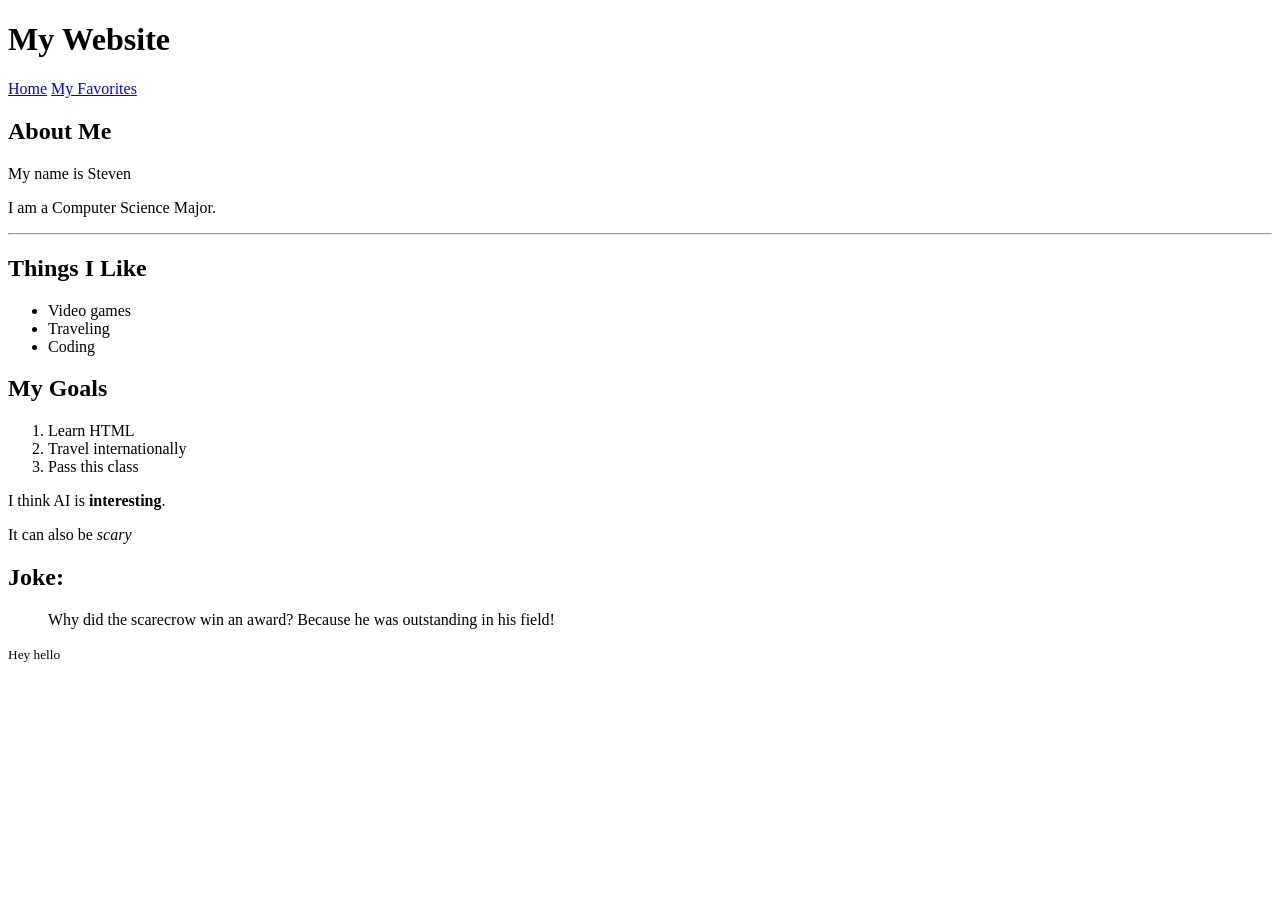
==== index.html @ 56008200 "simple website" ====
<!doctype html>
<html lang="en">
  <head>
    <meta charset="utf-8" />
    <title>My Website</title>
  </head>
  <body>
    <header>
      <h1>My Website</h1>
      <nav>
        <a href="index.html">Home</a>
        <a href="favorites.html">My Favorites</a>
      </nav>
    </header>

    <main>
      <div>
        <h2>About Me</h2>
        <p>My name is Steven</p>
        <p>I am a Computer Science Major.</p>
      </div>

      <hr />

      <section>
        <h2>Things I Like</h2>
        <ul>
          <li>Video games</li>
          <li>Traveling</li>
          <li>Coding</li>
        </ul>
      </section>

      <section>
        <h2>My Goals</h2>
        <ol>
          <li>Learn HTML</li>
          <li>Travel internationally</li>
          <li>Pass this class</li>
        </ol>
        <p>I think AI is <strong>interesting</strong>.</p>
        <p>It can also be <em>scary</em></p>
      </section>

      <article>
        <h2>Joke:</h2>
        <blockquote>
          <p>
            Why did the scarecrow win an award? Because he was outstanding in
            his field!
          </p>
        </blockquote>
      </article>
    </main>

    <footer>
      <p><small>Hey hello</small></p>
    </footer>
  </body>
</html>
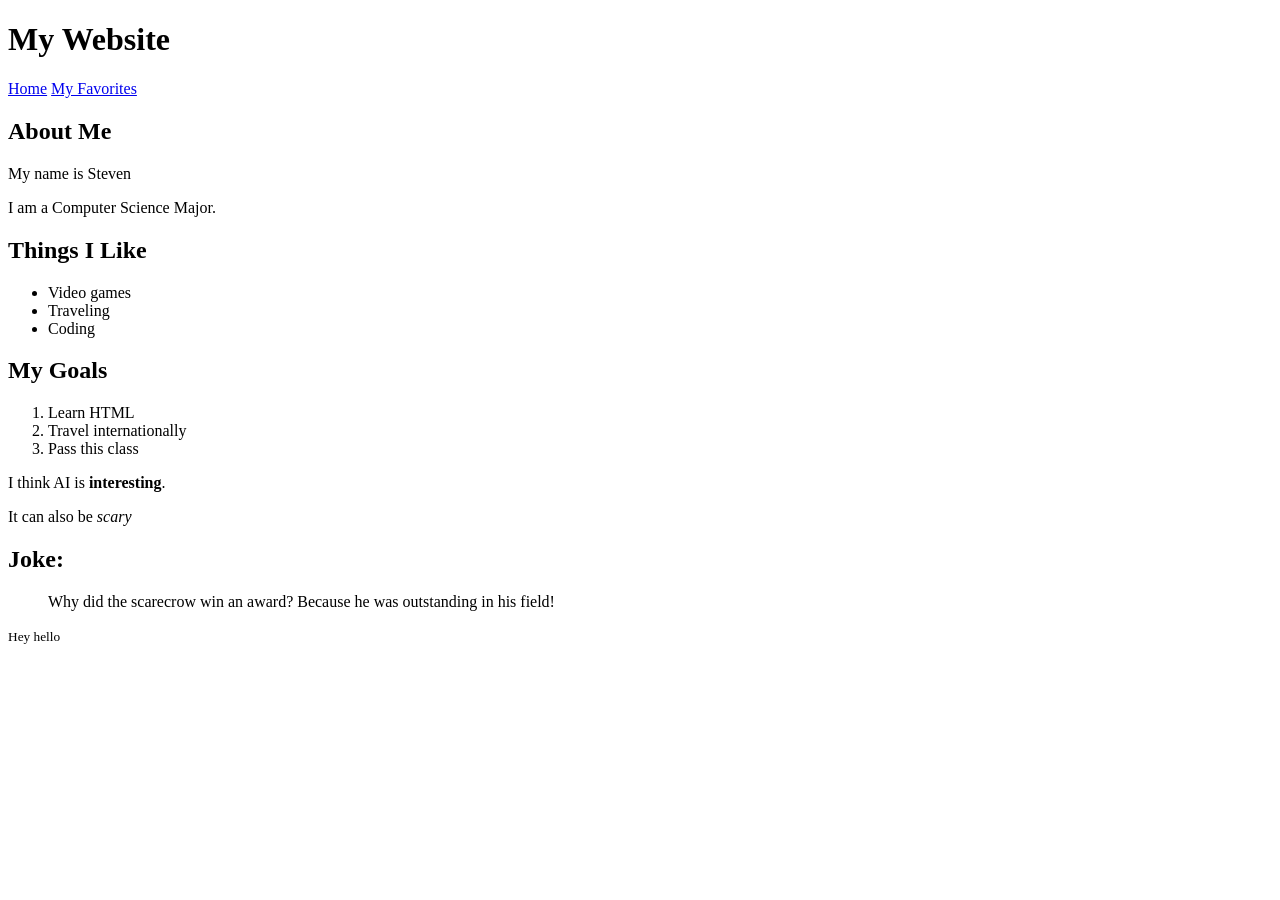
==== commit e4fb7261: "FIXES" ====
--- a/index.html
+++ b/index.html
@@ -1,7 +1,6 @@
 <!doctype html>
 <html lang="en">
   <head>
-    <meta charset="utf-8" />
     <title>My Website</title>
   </head>
   <body>
@@ -19,8 +18,6 @@
         <p>My name is Steven</p>
         <p>I am a Computer Science Major.</p>
       </div>
-
-      <hr />
 
       <section>
         <h2>Things I Like</h2>
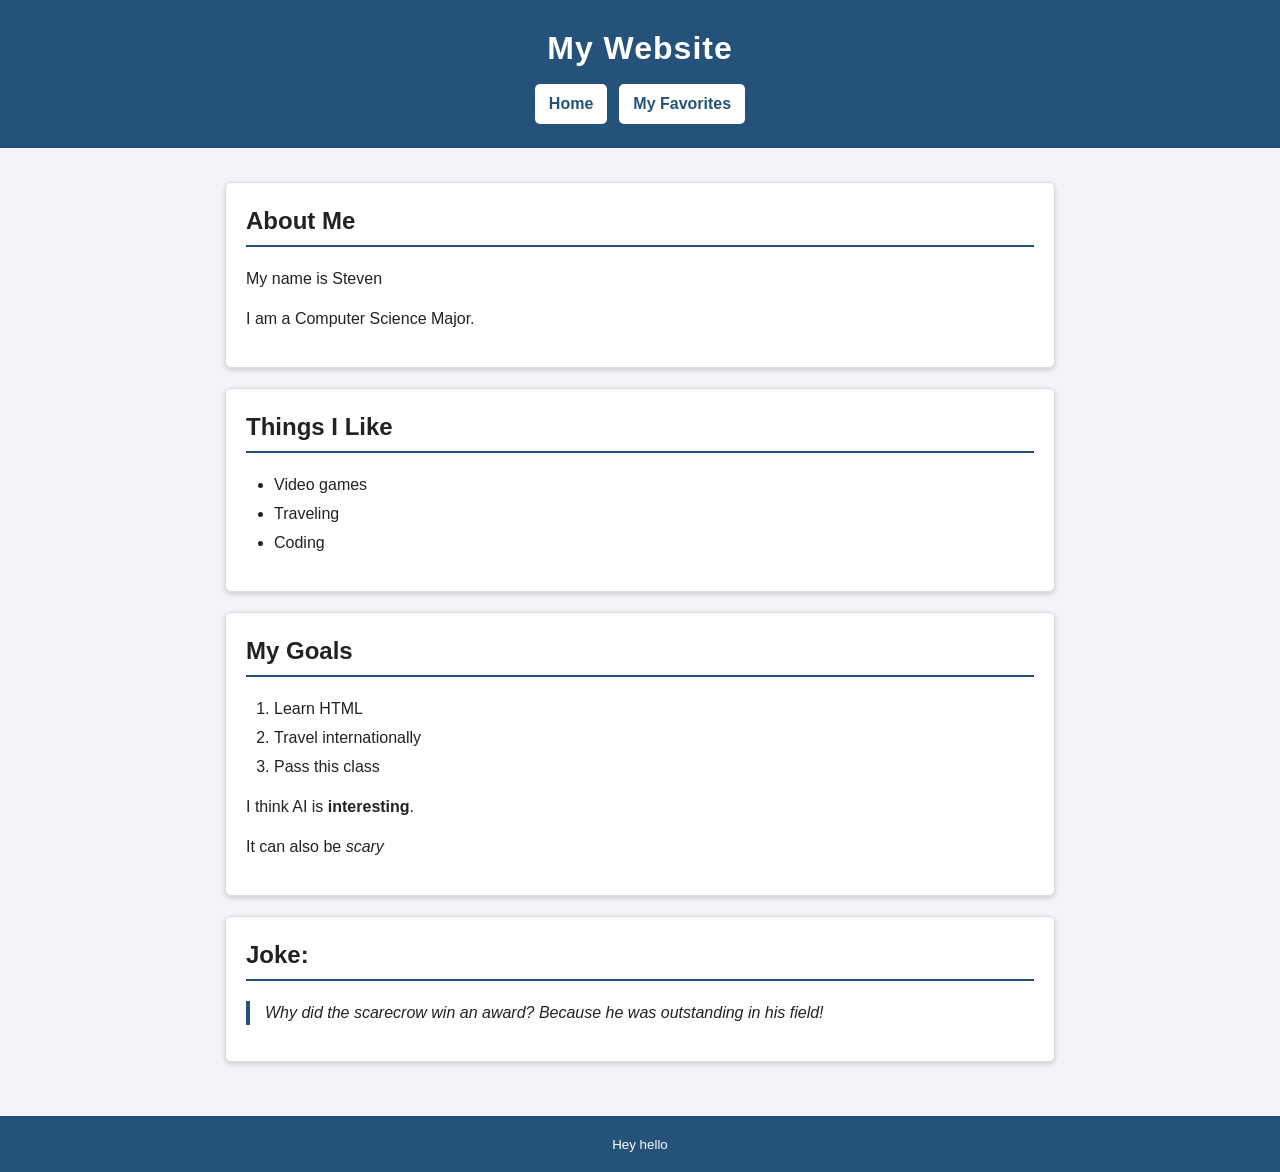
==== commit 7209884d: "css changes" ====
--- a/index.html
+++ b/index.html
@@ -1,7 +1,9 @@
 <!doctype html>
 <html lang="en">
   <head>
+    <meta name="viewport" content="width=device-width, initial-scale=1" />
     <title>My Website</title>
+    <link rel="stylesheet" href="styles.css" />
   </head>
   <body>
     <header>
--- a/styles.css
+++ b/styles.css
@@ -0,0 +1,170 @@
+* {
+  box-sizing: border-box;
+}
+
+body {
+  margin: 0;
+  min-height: 100vh;
+  background-color: #f2f4f7;
+  color: #222222;
+  font-family: Arial, sans-serif;
+  font-size: 16px;
+  line-height: 1.5;
+}
+
+header {
+  background-color: #24527a;
+  color: white;
+  padding: 24px;
+  text-align: center;
+}
+
+header h1 {
+  margin-top: 0;
+  margin-bottom: 12px;
+  letter-spacing: 1px;
+}
+
+nav {
+  display: flex;
+  justify-content: center;
+  align-items: center;
+  flex-wrap: wrap;
+  gap: 12px;
+}
+
+nav a {
+  background-color: white;
+  color: #24527a;
+  padding: 8px 14px;
+  border-radius: 5px;
+  text-decoration: none;
+  font-weight: bold;
+  cursor: pointer;
+  transition: background-color 0.2s;
+}
+
+nav a:hover {
+  background-color: #dceaf5;
+  opacity: 0.9;
+}
+
+main {
+  width: 90%;
+  max-width: 850px;
+  margin: 24px auto;
+  padding: 10px;
+}
+
+section,
+article,
+main > div {
+  background-color: white;
+  margin-bottom: 20px;
+  padding: 20px;
+  border-width: 1px;
+  border-style: solid;
+  border-color: #dddddd;
+  border-radius: 6px;
+  box-shadow: 0 2px 5px #cccccc;
+}
+
+h2 {
+  margin-top: 0;
+  padding-bottom: 6px;
+  border-bottom: 2px solid #24527a;
+  text-transform: capitalize;
+}
+
+h3 {
+  color: #24527a;
+}
+
+img {
+  display: block;
+  width: 100%;
+  max-width: 400px;
+  height: auto;
+  margin: 12px 0;
+  border-radius: 6px;
+  object-fit: cover;
+}
+
+ul,
+ol {
+  padding-left: 28px;
+  list-style-position: outside;
+}
+
+li {
+  margin-bottom: 5px;
+}
+
+blockquote {
+  margin-left: 0;
+  padding-left: 15px;
+  border-left: 4px solid #24527a;
+  font-style: italic;
+}
+
+table {
+  width: 100%;
+  margin-top: 10px;
+  border-collapse: collapse;
+  table-layout: fixed;
+}
+
+caption {
+  padding: 8px;
+  font-weight: bold;
+}
+
+th,
+td {
+  padding: 10px;
+  border: 1px solid #777777;
+  text-align: left;
+  vertical-align: top;
+  overflow-wrap: break-word;
+}
+
+th {
+  background-color: #dceaf5;
+}
+
+footer {
+  background-color: #24527a;
+  color: white;
+  padding: 16px;
+  text-align: center;
+}
+
+footer p {
+  margin: 0;
+}
+
+@media (max-width: 600px) {
+  header {
+    padding: 18px 10px;
+  }
+
+  nav {
+    flex-direction: column;
+  }
+
+  nav a {
+    width: 100%;
+  }
+
+  main {
+    width: 96%;
+    margin-top: 12px;
+    padding: 4px;
+  }
+
+  section,
+  article,
+  main > div {
+    padding: 14px;
+  }
+}
